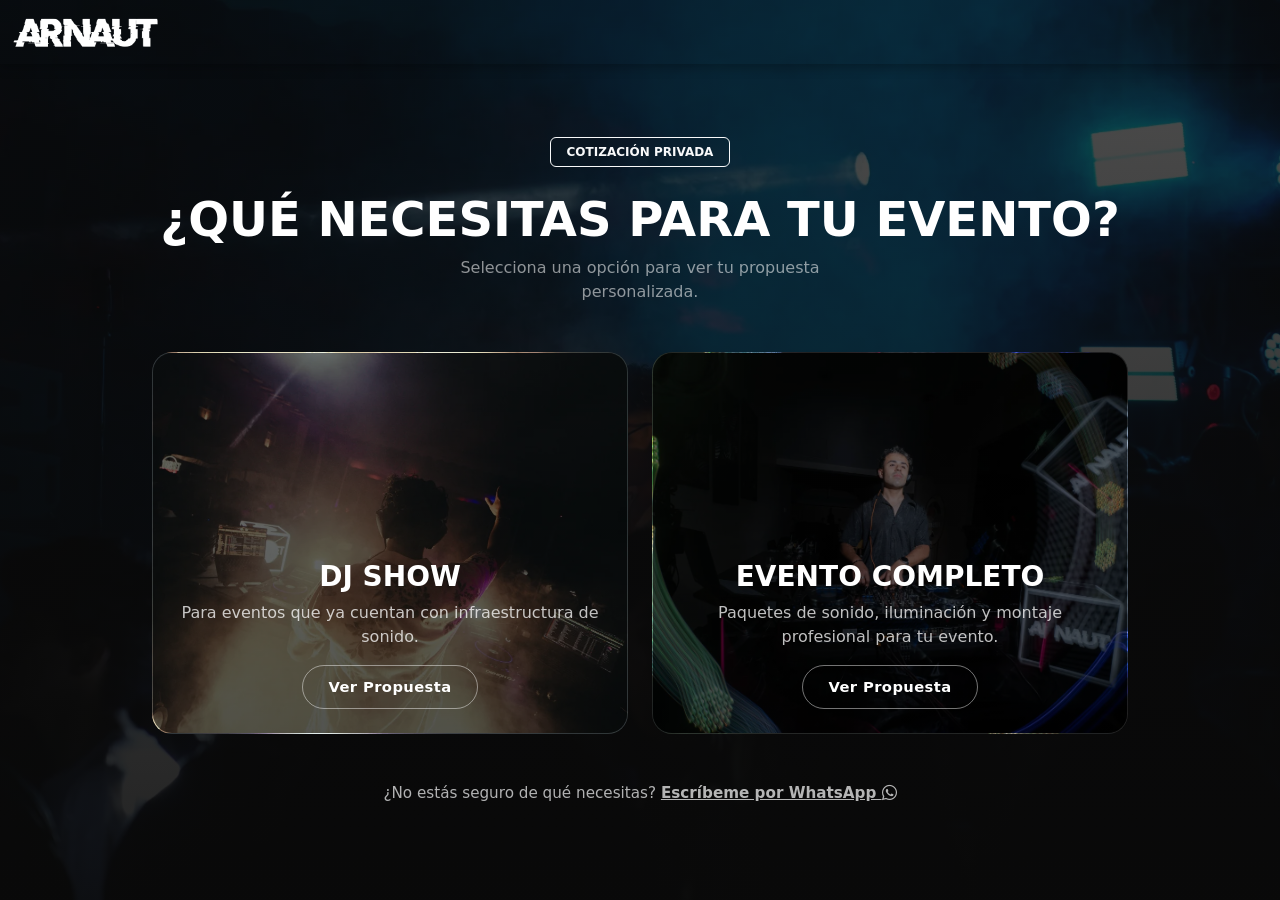
==== cotizacion/index.html @ 8e6738ce "cotizacion" ====
<!doctype html>
<html lang="es">

<head>
    <meta charset="utf-8">
    <meta name="viewport" content="width=device-width, initial-scale=1">

    <link href="https://cdn.jsdelivr.net/npm/bootstrap@5.3.3/dist/css/bootstrap.min.css" rel="stylesheet"
        integrity="sha384-QWTKZyjpPEjISv5WaRU9OFeRpok6YctnYmDr5pNlyT2bRjXh0JMhjY6hW+ALEwIH" crossorigin="anonymous">
    <link rel="stylesheet" href="../styles/style.css">
    <link rel="stylesheet" href="https://cdn.jsdelivr.net/npm/bootstrap-icons@1.11.3/font/bootstrap-icons.min.css">
    <link rel="icon" type="image/png" href="../images/ico.png">

    <title>Cotización | Arnaut</title>
    <meta name="description" content="Solicita tu cotización para eventos. DJ profesional en Ecuador.">
    <meta name="robots" content="noindex, nofollow">

    <!-- OPEN GRAPH (WhatsApp / Facebook) -->
    <meta property="og:title" content="Cotización | Arnaut">
    <meta property="og:description" content="Solicita tu cotización para eventos.">
    <meta property="og:image" content="../images/hero-background.webp">
    <meta property="og:image:width" content="1200">
    <meta property="og:image:height" content="630">
    <meta property="og:url" content="https://arnaut.ec/dj/">
    <meta property="og:type" content="website">

    <!-- Twitter -->
    <meta name="twitter:card" content="summary_large_image">
    <meta name="twitter:title" content="Cotización | Arnaut">
    <meta name="twitter:description" content="Solicita tu cotización para eventos.">
    <meta name="twitter:image" content="../images/hero-background.webp">
</head>

<body>

    <nav class="navbar navbar-dark fixed-top">
        <div class="container-fluid justify-content-center justify-content-lg-start">
            <a class="navbar-brand" href="../">
                <img src="../images/logo.webp" alt="Logo Arnaut" height="35" class="d-inline-block align-text-top">
            </a>
        </div>
    </nav>

    <main>
        <section id="selection-hero"
            class="dj-pricing-section min-vh-100 d-flex flex-column align-items-center justify-content-center text-center px-3">

            <span class="badge border border-light text-light px-3 py-2 text-uppercase mb-4">Cotización Privada</span>
            <h1 class="display-5 fw-bold text-white text-uppercase mb-2">¿Qué necesitas para tu evento?</h1>
            <p class="selection-subtitle mb-5 mx-auto">
                Selecciona una opción para ver tu propuesta personalizada.
            </p>

            <div class="selection-cards-wrapper row g-4 justify-content-center w-100">
                <div class="col-lg-6">
                    <a href="./performance/"
                        class="selection-card selection-card--performance glass-card d-block text-decoration-none position-relative overflow-hidden">
                        <div class="selection-card-overlay position-absolute top-0 start-0 w-100 h-100"></div>
                        <div
                            class="selection-card-content position-relative d-flex flex-column align-items-center justify-content-end text-center p-4">
                            <h2 class="text-white fw-bold text-uppercase fs-3 mb-2">DJ Show</h2>
                            <p class="selection-card-desc mb-3">Para eventos que ya cuentan con infraestructura de
                                sonido.</p>
                            <span class="selection-card-btn btn btn-outline-light rounded-pill">Ver Propuesta</span>

                        </div>
                    </a>
                </div>

                <div class="col-lg-6">
                    <a href="./equipos/"
                        class="selection-card selection-card--equipos glass-card d-block text-decoration-none position-relative overflow-hidden">
                        <div class="selection-card-overlay position-absolute top-0 start-0 w-100 h-100"></div>
                        <div
                            class="selection-card-content position-relative d-flex flex-column align-items-center justify-content-end text-center p-4">
                            <h2 class="text-white fw-bold text-uppercase fs-3 mb-2">Evento Completo</h2>
                            <p class="selection-card-desc mb-3">Paquetes de sonido, iluminación y montaje profesional
                                para tu
                                evento.</p>
                            <span class="selection-card-btn btn btn-outline-light rounded-pill">Ver Propuesta</span>
                        </div>
                    </a>
                </div>
            </div>

            <p class="text-light mt-5 mb-0" style="opacity:.7; font-size:.95rem;">
                ¿No estás seguro de qué necesitas?
                <a href="https://wa.me/593987093563" target="_blank" rel="noopener noreferrer"
                    class="text-white fw-semibold text-decoration-underline">
                    Escríbeme por WhatsApp <i class="bi bi-whatsapp"></i>
                </a>
            </p>

        </section>
    </main>

    <script src="https://cdn.jsdelivr.net/npm/bootstrap@5.3.3/dist/js/bootstrap.bundle.min.js"
        integrity="sha384-YvpcrYf0tY3lHB60NNkmXc5s9fDVZLESaAA55NDzOxhy9GkcIdslK1eN7N6jIeHz"
        crossorigin="anonymous"></script>
    <script src="../js/script.js"></script>

</body>

</html>
---- styles/style.css ----
:root {
    /* Glassmorphism — 3 niveles semánticos */
    --glass-1-bg: rgba(255, 255, 255, 0.03);
    /* tarjetas principales */
    --glass-1-blur: blur(15px);
    --glass-1-border: 1px solid rgba(255, 255, 255, 0.12);

    --glass-2-bg: rgba(255, 255, 255, 0.025);
    /* tarjetas de precio */
    --glass-2-blur: blur(12px);
    --glass-2-border: 1px solid rgba(255, 255, 255, 0.10);

    --glass-3-bg: rgba(255, 255, 255, 0.03);
    /* píldoras y accesorios */
    --glass-3-blur: blur(10px);
    --glass-3-border: 1px solid rgba(255, 255, 255, 0.08);

    /* Border radius — 4 valores */
    --radius-pill: 50px;
    /* píldoras, stat badges */
    --radius-video: 40px;
    /* miniaturas de video */
    --radius-card: 20px;
    /* tarjetas principales */
    --radius-sm: 12px;
    /* elementos internos y badges */

    /* Colores de fondo oscuro — 3 niveles */
    --clr-bg-1: 7, 7, 7;
    /* #070707 — más oscuro */
    --clr-bg-2: 15, 15, 15;
    /* #0f0f0f — oscuro */
    --clr-bg-3: 10, 10, 10;
    /* #0a0a0a — intermedio */
}

html {
    scroll-behavior: smooth;
    /* Eliminamos el scroll-padding-top global de aquí */
}

/* Utilidades globales */
.tracking-wide {
    letter-spacing: 2px;
}

.transition-color {
    transition: color 0.3s ease;
}

/* 1. Le damos el margen superior a TODAS las secciones por defecto */
section,
footer {
    scroll-margin-top: 55px;
}

/* 2. EXCEPCIÓN: Las secciones inmersivas deben tocar el techo (0px) para que la barra transparente se superponga al fondo */
#el-show,
#video,
#booking,
#equipos-hero,
#produccion-mayor {
    scroll-margin-top: 0px !important;
}

.navbar {
    background-color: transparent;
    box-shadow: 0px 4px 10px rgba(0, 0, 0, 0.25);

    /* Transición suave para el cambio de color */
    transition: background-color 0.3s ease-in-out;
}

.navbar-solid {
    background-color: #212529 !important;
    /* Color exacto de 'bg-dark' */
}

.navbar .nav-link,
.navbar .navbar-brand {
    color: #fff !important;
}

.navbar .nav-link:hover {
    color: #f1f1f1 !important;
}





/* Efecto interactivo para los botones principales de la web */
.hero-section .btn,
#el-show .btn,
#musica .btn,
#video .btn {
    transition: all 0.3s cubic-bezier(0.175, 0.885, 0.32, 1.275);
}

.hero-section .btn:hover,
#el-show .btn:hover,
#musica .btn:hover,
#video .btn:hover {
    transform: scale(1.08);
    box-shadow: 0 10px 25px rgba(0, 0, 0, 0.4);
}





/* HERO SECTION */

.hero-section {

    position: relative;

    /* 100vh significa 100% de la altura de la ventana (Viewport Height) */
    height: 100vh;

    background-image: url('../images/hero-background.webp');

    /* 3. Estilos para la imagen de fondo */
    background-size: cover;
    /* Cubre todo el espacio, sin deformarse */
    background-position: center center;
    /* Centra la imagen */
    background-repeat: no-repeat;
    /* No repetir la imagen */
    background-attachment: fixed;

}

.hero-section::before {
    content: "";
    position: absolute;
    top: 0;
    left: 0;
    width: 100%;
    height: 100%;
    background: linear-gradient(to bottom, rgba(0, 0, 0, 0.8), rgba(0, 0, 0, 0));
    z-index: 0;
}

/* Logo de la portada sobre el fondo */
.hero-logo {
    max-width: 500px;
    width: 80%;
}

/* Contenedor para el logo y subtítulo en el Hero */
.hero-content-container {
    padding-top: 100px;
    position: relative;
    z-index: 1;
}


/*
  SOLUCIÓN "HAND-OFF" PARA EL LOGO (Controlado por JavaScript)
*/

/* Transición suave al logo de la barra */
.navbar-brand {
    transition: opacity 0.3s ease-in-out;
}

/* Oculta el logo SÓLO cuando JS le añade la clase .hide-logo */
.navbar.hide-logo .navbar-brand {
    opacity: 0;
    pointer-events: none;
}





/* SHOW SECTION */

/* Fondo inmersivo para la sección El Show */
#el-show {
    background-image: linear-gradient(rgba(var(--clr-bg-2), 0.512), rgba(var(--clr-bg-2), 0.8)), url('../images/showSection.webp');
    background-size: cover;
    background-position: center;
    background-attachment: fixed;
    /* Esto crea un efecto "parallax" súper elegante al hacer scroll */
}

/* --- ESTILO PREMIUM PARA LAS TARJETAS DE EL SHOW --- */
#el-show .card {
    border: none;
    /* Quitamos el borde gris feo por defecto */
    border-radius: var(--radius-card);
    /* Esquinas muy redondeadas, igual que el video */
    box-shadow: 0px 15px 35px rgba(0, 0, 0, 0.5);
    /* La sombra difusa que crea el efecto flotante */
    overflow: hidden;
    /* OBLIGATORIO: Evita que el fondo blanco de la tarjeta se salga por las esquinas redondas */
    transition: transform 0.4s cubic-bezier(0.175, 0.885, 0.32, 1.275), box-shadow 0.4s ease;
}

/* Efecto hover interactivo: la tarjeta "salta" hacia ti al pasar el ratón */
#el-show .card:hover {
    transform: translateY(-12px);
    box-shadow: 0px 25px 45px rgba(0, 0, 0, 0.8);
}

/* Limpieza del encabezado de la tarjeta */
#el-show .card-header {
    border-bottom: none;
    /* Quitamos la línea divisoria para un look más limpio */
    padding-top: 1.5rem;
    /* Le damos más aire arriba */
    background-color: transparent !important;
    /* Para que herede el blanco sin problemas */
}






/* --- ESTILOS PARA EL LIVE SET (Fondo de Video) --- */
.video-background-section {
    position: relative;
    overflow: hidden;
    color: white;
}

.video-background-section video {
    position: absolute;
    top: 50%;
    left: 50%;
    min-width: 100%;
    min-height: 100%;
    width: auto;
    height: auto;
    transform: translateX(-50%) translateY(-50%);
    z-index: 0;
    object-fit: cover;
    /* Asegura que el video llene el espacio sin deformarse */
}

.video-overlay {
    position: absolute;
    top: 0;
    left: 0;
    width: 100%;
    height: 100%;
    background-color: rgba(var(--clr-bg-2), 0.75);
    /* Oscurece el video para leer el texto */
    z-index: 1;
}

.video-content {
    position: relative;
    z-index: 2;
    /* Pone el contenido por encima del video y el filtro */
}

/* Efecto hover para las miniaturas de video */
.video-card {
    transition: transform 0.3s ease;
    overflow: hidden;
    position: relative;
    border-radius: var(--radius-video);
    /* Bordes mucho más redondeados y modernos */
    box-shadow: 0px 15px 35px rgba(0, 0, 0, 0.6);
    /* Sombra difusa, cero bordes duros */
}

.video-card img {
    border-radius: var(--radius-video);
    transition: all 0.4s ease;
}

@media (hover: hover) {

    /* En PC, la imagen empieza apagada y dramática */
    .video-card img {
        filter: brightness(0.85) saturate(0.6);
    }

    /* Al pasar el ratón, la tarjeta entera flota */
    .video-card:hover {
        transform: translateY(-5px);
    }

    /* Y la imagen estalla en color con un zoom interno */
    .video-card:hover img {
        filter: brightness(1.1) saturate(1.1);
        transform: scale(1.02);
    }
}


/* Definir el formato vertical para Shorts/Reels en Bootstrap */
.ratio-9x16 {
    --bs-aspect-ratio: 177.77%;
    /* Es el resultado de dividir 16 / 9 */
}









/* --- SECCIÓN BOOKING (El "Main Stage") --- */


.bg-black {
    background-color: rgb(var(--clr-bg-1)) !important;
    /* Un negro súper profundo, más oscuro que el bg-dark normal */
}

/* El texto gigante del fondo */
.booking-bg-text {
    font-size: clamp(5rem, 18vw, 20rem);
    /* Se adapta perfectamente al celular y a monitores gigantes */
    font-weight: 900;
    color: rgba(255, 255, 255, 0.02);
    /* Súper transparente para que sea sutil */
    line-height: 1;
    letter-spacing: -5px;
    z-index: 0;
    pointer-events: none;
    /* Evita que el usuario seleccione el texto por error */
}

/* Efecto Glassmorphism (Cristal) para los contactos — nivel 1 */
.glass-card {
    background-color: var(--glass-1-bg);
    backdrop-filter: var(--glass-1-blur);
    -webkit-backdrop-filter: var(--glass-1-blur);
    border: var(--glass-1-border);
    border-radius: var(--radius-card);
    transition: all 0.4s cubic-bezier(0.175, 0.885, 0.32, 1.275);
    /* Animación con un rebote elegante */
}

.glass-card:hover {
    background-color: rgba(255, 255, 255, 0.06);
    transform: translateY(-10px);
    /* La tarjeta flota hacia arriba */
    border-color: rgba(255, 255, 255, 0.2);
    box-shadow: 0 20px 40px rgba(0, 0, 0, 0.8);
}

/* Píldoras de estadísticas sociales para el Footer — nivel 3 */
.glass-stat-pill {
    background: var(--glass-3-bg);
    backdrop-filter: var(--glass-3-blur);
    -webkit-backdrop-filter: var(--glass-3-blur);
    border: var(--glass-3-border);
    border-radius: var(--radius-pill);
    transition: all 0.3s cubic-bezier(0.175, 0.885, 0.32, 1.275);
}

.glass-stat-pill:hover {
    background: rgba(255, 255, 255, 0.15);
    transform: translateY(-5px);
    border-color: rgba(255, 255, 255, 0.3);
    box-shadow: 0 10px 20px rgba(0, 0, 0, 0.5);
}

/* Colores específicos al pasar el ratón para dar un toque premium */
.glass-stat-pill.ig:hover i {
    color: #E1306C !important;
}

.glass-stat-pill.tk:hover i {
    color: #00f2fe !important;
    text-shadow: 2px 0px 0px #fe0979;
}

.glass-stat-pill.fb:hover i {
    color: #1877F2 !important;
}

.glass-stat-pill.yt:hover i {
    color: #FF0000 !important;
}


/*
  =============================================================
  SOLUCIONES EXCLUSIVAS PARA MÓVILES Y TABLETS (Máx 992px)
  =============================================================
*/
@media (max-width: 991.98px) {

    /* 1. CORRECCIÓN PARALLAX: Evita el pixelado de fondos en iOS/Android */
    .hero-section,
    #el-show {
        background-attachment: scroll !important;
        background-position: center center !important;
    }

    /* 2. CORRECCIÓN EL SHOW: Ajusta el espacio para que no choque con la barra */
    #el-show {
        align-items: flex-start !important;
        padding-top: 100px !important;
        padding-bottom: 80px !important;
    }

    /* 3. CORRECCIÓN BOOKING: Ajusta el espacio del footer */
    #booking {
        justify-content: flex-start !important;
        padding-top: 130px !important;
        padding-bottom: 60px !important;
    }

    /* 4. EFECTO CRISTAL: Barra de navegación difuminada */
    .navbar:not(.navbar-solid) {
        background-color: rgba(var(--clr-bg-2), 0.5) !important;
        backdrop-filter: blur(12px);
        -webkit-backdrop-filter: blur(12px);
        border-bottom: 1px solid rgba(255, 255, 255, 0.05);
    }

    /* 5. MENÚ DESPLEGABLE: Fondo sólido al abrir el botón de las 3 rayitas */
    .navbar:not(.navbar-solid) .navbar-collapse {
        background-color: #212529;
        margin-top: 10px;
        padding: 15px;
        border-radius: 0.35rem;
    }
}

/* =========================
   DJ Private Quote Pricing
========================= */
.dj-pricing-section {
    background-image: linear-gradient(rgba(var(--clr-bg-3), 0.72), rgba(var(--clr-bg-3), 0.9)), url('../images/hero-background.webp');
    background-size: cover;
    background-position: center;
    background-attachment: fixed;
    color: #fff;
}

.dj-pricing-section--performance {
    background-image: linear-gradient(rgba(10, 10, 10, 0.72), rgba(10, 10, 10, 0.9)), url('../images/hero-background.webp');
}

.dj-price-card {
    background: var(--glass-2-bg);
    backdrop-filter: var(--glass-2-blur);
    -webkit-backdrop-filter: var(--glass-2-blur);
    border: var(--glass-2-border);
    border-radius: var(--radius-card);
    padding: 2rem;
    box-shadow: 0 20px 40px rgba(0, 0, 0, 0.45);
    transition: transform 0.35s ease, border-color 0.35s ease, box-shadow 0.35s ease;
}

.dj-anchor-card {
    padding: clamp(2rem, 3vw, 2.6rem);
    border-color: rgba(255, 255, 255, 0.2);
    box-shadow: 0 28px 56px rgba(0, 0, 0, 0.55);
}

.dj-anchor-card .dj-price-card-top {
    border-bottom-color: rgba(255, 255, 255, 0.2);
}

.dj-price-card:hover {
    transform: translateY(-8px);
    border-color: rgba(255, 255, 255, 0.3);
    box-shadow: 0 28px 48px rgba(0, 0, 0, 0.6);
}

.dj-price-card-top {
    border-bottom: 1px solid rgba(255, 255, 255, 0.12);
    padding-bottom: 1rem;
}

.dj-price-value {
    font-size: clamp(2rem, 3.8vw, 2.7rem);
    font-weight: 800;
    line-height: 1.1;
    color: #ffffff;
}

.dj-feature-list li {
    display: flex;
    gap: 0.7rem;
    align-items: flex-start;
    margin-bottom: 0.85rem;
    color: rgba(255, 255, 255, 0.92);
}

.dj-feature-list i {
    color: #7dff9e;
    font-size: 1rem;
    margin-top: 0.16rem;
    flex-shrink: 0;
}

.dj-logistics-card {
    background: var(--glass-3-bg);
    backdrop-filter: var(--glass-3-blur);
    -webkit-backdrop-filter: var(--glass-3-blur);
    border: var(--glass-3-border);
    border-radius: var(--radius-sm);
    padding: 1.25rem 1.25rem;
    color: rgba(255, 255, 255, 0.86);
    box-shadow: 0 10px 22px rgba(0, 0, 0, 0.28);
}

.dj-logistics-layout {
    display: grid;
    grid-template-columns: 1fr auto;
    align-items: center;
    column-gap: 1rem;
    row-gap: 0.75rem;
}

.dj-logistics-title {
    grid-column: 1 / -1;
    /* Título centrado en todo el ancho (incluye el badge) */
    text-align: center;
}

.dj-logistics-title h4 {
    text-align: center !important;
}

.dj-logistics-copy {
    grid-column: 1;
}

.dj-logistics-copy p {
    line-height: 1.55;
}

.dj-logistics-price-badge {
    min-width: 96px;
    text-align: center;
    padding: 0.55rem 0.75rem;
    border-radius: var(--radius-sm);
    border: 1px solid rgba(255, 255, 255, 0.12);
    background: rgba(var(--clr-bg-1), 0.78);
    font-family: "SFMono-Regular", Menlo, Monaco, Consolas, "Liberation Mono", "Courier New", monospace;
    font-size: clamp(1.4rem, 2.1vw, 1.8rem);
    font-weight: 800;
    letter-spacing: 0.5px;
    line-height: 1;
    grid-column: 2;
    grid-row: 2;
    /* Evita superponer el badge cuando el título ocupa ambas columnas */
    justify-self: center;
    align-self: center;
}

.dj-logistics-card h4 {
    color: #fff;
}

.dj-logistics-note {
    margin-top: 0.55rem;
    font-size: 0.92rem;
    color: rgba(255, 255, 255, 0.74);
}

.dj-rider-link {
    display: inline-flex;
    align-items: center;
    gap: 0.45rem;
    margin-top: 0.75rem;
    font-size: 0.92rem;
    color: rgba(219, 243, 228, 0.92);
    text-decoration: underline;
    text-decoration-color: rgba(125, 255, 158, 0.55);
    text-underline-offset: 3px;
    transition: color 0.25s ease, text-decoration-color 0.25s ease;
}

.dj-rider-link:hover {
    color: #cffff0;
    text-decoration-color: rgba(125, 255, 158, 0.9);
}

.dj-logistics-card-bonus {
    border-color: rgba(125, 255, 158, 0.22);
    box-shadow: 0 10px 22px rgba(32, 145, 84, 0.14);
}

.dj-logistics-card-bonus .dj-logistics-price-badge {
    color: #7dff9e;
    border-color: rgba(125, 255, 158, 0.35);
}

.dj-logistics-card-upsell {
    border-color: rgba(255, 125, 72, 0.2);
    box-shadow: 0 10px 22px rgba(181, 89, 44, 0.14);
}

.dj-logistics-card-upsell .dj-logistics-price-badge {
    color: #ff9a5c;
    border-color: rgba(255, 154, 92, 0.35);
}

@media (max-width: 991.98px) {
    .dj-logistics-layout {
        grid-template-columns: 1fr;
        align-items: flex-start;
        row-gap: 0.4rem;
    }

    .dj-logistics-price-badge {
        grid-column: 1;
        grid-row: auto;
        margin-bottom: 0.2rem;
        justify-self: center;
    }
}

.dj-scarcity-note {
    color: rgba(255, 255, 255, 0.72);
    max-width: 880px;
    margin-left: auto;
    margin-right: auto;
}

@media (max-width: 991.98px) {
    .dj-pricing-section {
        background-attachment: scroll !important;
        padding-top: 5rem !important;
    }
}

/* DJ Selection Landing */
#selection-hero {
    padding-top: 90px;
    padding-bottom: 48px;
}

.selection-subtitle {
    color: rgba(255, 255, 255, 0.55);
    max-width: 480px;
}

.selection-cards-wrapper {
    max-width: 1000px;
}

.selection-card {
    min-height: 380px;
}

.selection-card--performance {
    background-image: url('../images/fullSetThubail.webp');
    background-size: cover;
    background-position: center;
}

.selection-card--equipos {
    background-image: url('../images/mis-equipos.webp');
    background-size: cover;
    background-position: center;
}

.selection-card-content {
    min-height: 380px;
    z-index: 1;
}

.selection-card-desc {
    color: rgba(255, 255, 255, 0.75);
}

.selection-card-overlay {
    background: linear-gradient(to bottom, rgba(0, 0, 0, 0) 0%, rgba(0, 0, 0, 0.65) 100%);
    transition: background 0.3s ease;
}

/* "Ver Propuesta" button inside selection cards */
.selection-card-btn {
    border-color: rgba(255, 255, 255, 0.45);
    color: #fff;
    background: transparent;
    padding: 0.55rem 1.6rem;
    font-size: 0.92rem;
    font-weight: 600;
    letter-spacing: 0.4px;
    transition: background-color 0.25s ease, color 0.25s ease, border-color 0.25s ease;
    min-height: 44px;
    display: inline-flex;
    align-items: center;
    justify-content: center;
}

.selection-card-btn:hover,
.selection-card-btn:focus-visible {
    background-color: #fff;
    color: #212529;
    border-color: #fff;
    transform: none;
    box-shadow: none;
}

@media (hover: hover) {
    .selection-card-overlay {
        background: linear-gradient(to bottom, rgba(0, 0, 0, 0.55) 0%, rgba(0, 0, 0, 0.65) 100%);
    }

    .selection-card:hover .selection-card-overlay {
        background: linear-gradient(to bottom, rgba(0, 0, 0, 0) 0%, rgba(0, 0, 0, 0.65) 100%);
    }
}

/* =========================
   DJ Equipos / Paquetes Page
========================= */

/* ===== HERO EQUIPOS ===== */
#equipos-hero {
    position: relative;
    min-height: 100vh;
    display: flex;
    align-items: center;
    justify-content: center;
    background-image: url('../images/mis-equipos.webp');
    background-size: cover;
    background-position: center;
    background-attachment: fixed;
    background-color: rgb(var(--clr-bg-1));
}

#equipos-hero::before {
    content: "";
    position: absolute;
    inset: 0;
    /* Gradiente inferior suave para transición a la siguiente sección */
    background: linear-gradient(to bottom, transparent 0%, transparent 60%, rgba(var(--clr-bg-1), 0.55) 85%, rgba(var(--clr-bg-1), 0.8) 100%);
    z-index: 0;
}

#equipos-hero>.container {
    position: relative;
    z-index: 1;
    /* Nube centrada — fundido micro-step para borde imperceptible */
    background: radial-gradient(ellipse at center,
            rgba(0, 0, 0, 0.68) 0%,
            rgba(0, 0, 0, 0.675) 2%,
            rgba(0, 0, 0, 0.67) 4%,
            rgba(0, 0, 0, 0.66) 6%,
            rgba(0, 0, 0, 0.645) 8%,
            rgba(0, 0, 0, 0.63) 10%,
            rgba(0, 0, 0, 0.61) 12%,
            rgba(0, 0, 0, 0.585) 14%,
            rgba(0, 0, 0, 0.56) 16%,
            rgba(0, 0, 0, 0.53) 18%,
            rgba(0, 0, 0, 0.50) 20%,
            rgba(0, 0, 0, 0.47) 22%,
            rgba(0, 0, 0, 0.44) 24%,
            rgba(0, 0, 0, 0.41) 26%,
            rgba(0, 0, 0, 0.38) 28%,
            rgba(0, 0, 0, 0.35) 30%,
            rgba(0, 0, 0, 0.32) 33%,
            rgba(0, 0, 0, 0.29) 36%,
            rgba(0, 0, 0, 0.26) 39%,
            rgba(0, 0, 0, 0.23) 42%,
            rgba(0, 0, 0, 0.20) 45%,
            rgba(0, 0, 0, 0.17) 48%,
            rgba(0, 0, 0, 0.14) 52%,
            rgba(0, 0, 0, 0.115) 56%,
            rgba(0, 0, 0, 0.09) 60%,
            rgba(0, 0, 0, 0.07) 64%,
            rgba(0, 0, 0, 0.055) 68%,
            rgba(0, 0, 0, 0.04) 72%,
            rgba(0, 0, 0, 0.03) 76%,
            rgba(0, 0, 0, 0.022) 80%,
            rgba(0, 0, 0, 0.015) 84%,
            rgba(0, 0, 0, 0.01) 88%,
            rgba(0, 0, 0, 0.005) 92%,
            rgba(0, 0, 0, 0.002) 96%,
            transparent 100%);
    padding: 8rem 2rem;
}

/* ===== PAQUETES SECTION ===== */
#paquetes {
    background-color: rgb(var(--clr-bg-2));
    padding-top: 80px;
    padding-bottom: 80px;
}

/* Package card image */
.pkg-card-img-wrap {
    aspect-ratio: 16 / 9;
    overflow: hidden;
    border-radius: var(--radius-sm);
    position: relative;
    margin: -0.5rem -0.5rem 1.5rem -0.5rem;
}

.pkg-card-img-wrap img {
    width: 100%;
    height: 100%;
    object-fit: cover;
    object-position: center;
    filter: brightness(0.85);
    transition: transform 0.4s ease;
}

.dj-price-card:hover .pkg-card-img-wrap img {
    transform: scale(1.04);
}

.pkg-aforo-badge {
    display: inline-flex;
    align-items: center;
    gap: 0.4rem;
    background: rgba(255, 255, 255, 0.07);
    border: 1px solid rgba(255, 255, 255, 0.12);
    border-radius: var(--radius-pill);
    padding: 0.3rem 0.85rem;
    font-size: 0.85rem;
    color: rgba(255, 255, 255, 0.8);
    margin-bottom: 0.75rem;
}

/* ===== UPGRADE BANNER ===== */
#upgrade {
    background-color: rgb(var(--clr-bg-2));
    padding-top: 0;
    padding-bottom: 80px;
}

.upgrade-banner {
    background: var(--glass-2-bg);
    border: var(--glass-2-border);
    border-left: 3px solid rgba(255, 255, 255, 0.35);
    border-radius: var(--radius-card);
    padding: 2rem 2.25rem;
}

.upgrade-price-tag {
    display: inline-block;
    font-size: clamp(1.3rem, 2.2vw, 1.7rem);
    font-weight: 800;
    color: #fff;
    background: rgba(255, 255, 255, 0.06);
    border: 1px solid rgba(255, 255, 255, 0.15);
    border-radius: var(--radius-sm);
    padding: 0.4rem 1rem;
    white-space: nowrap;
}

.upgrade-banner .dj-feature-list li {
    display: grid;
    grid-template-columns: auto 1fr;
    gap: 0 0.7rem;
    align-items: start;
}

.upgrade-detail-note {
    grid-column: 2;
    margin: 0.35rem 0 0 0;
    font-size: 0.88rem;
    line-height: 1.55;
    color: rgba(255, 255, 255, 0.55);
}

/* ===== PRODUCCION MAYOR ===== */
#produccion-mayor {
    position: relative;
    min-height: 100vh;
    display: flex;
    align-items: center;
    background-image: url('../images/photo-1.webp');
    background-size: cover;
    background-position: center;
    background-attachment: fixed;
}

/* Degradado general: claro arriba → oscuro abajo */
#produccion-mayor::before {
    content: "";
    position: absolute;
    inset: 0;
    background: linear-gradient(to bottom,
            rgba(0, 0, 0, 0.15) 0%,
            rgba(0, 0, 0, 0.35) 20%,
            rgba(0, 0, 0, 0.65) 50%,
            rgba(0, 0, 0, 0.72) 85%,
            rgba(0, 0, 0, 0.82) 100%);
    z-index: 0;
}

#produccion-mayor>.container {
    position: relative;
    z-index: 1;
}

/* ===== BOOKING FINAL ===== */
#booking-final {
    background-color: rgb(var(--clr-bg-1));
    padding-top: 80px;
    padding-bottom: 80px;
    border-top: 1px solid rgba(255, 255, 255, 0.05);
}

.contact-pill {
    display: inline-flex;
    align-items: center;
    gap: 0.6rem;
    background: var(--glass-3-bg);
    border: var(--glass-3-border);
    border-radius: var(--radius-pill);
    padding: 0.65rem 1.4rem;
    color: rgba(255, 255, 255, 0.85);
    text-decoration: none;
    font-size: 0.95rem;
    transition: background 0.25s ease, border-color 0.25s ease;
}

.contact-pill:hover {
    background: rgba(255, 255, 255, 0.07);
    border-color: rgba(255, 255, 255, 0.25);
    color: #fff;
}

.wa-cta-btn {
    font-size: 1.1rem;
    padding: 0.85rem 2.2rem;
    font-weight: 700;
    letter-spacing: 0.3px;
}

@media (max-width: 991.98px) {
    #equipos-hero {
        background-attachment: scroll !important;
        padding-top: 110px;
        padding-bottom: 80px;
    }

    #produccion-mayor {
        background-attachment: scroll !important;
        padding-top: 80px;
        padding-bottom: 80px;
    }



    .upgrade-banner {
        border-left: 1px solid rgba(255, 255, 255, 0.1);
        border-top: 3px solid rgba(255, 255, 255, 0.35);
    }

    .upgrade-price-tag {
        white-space: normal;
        text-align: center;
        display: block;
        font-size: 1.15rem;
    }
}
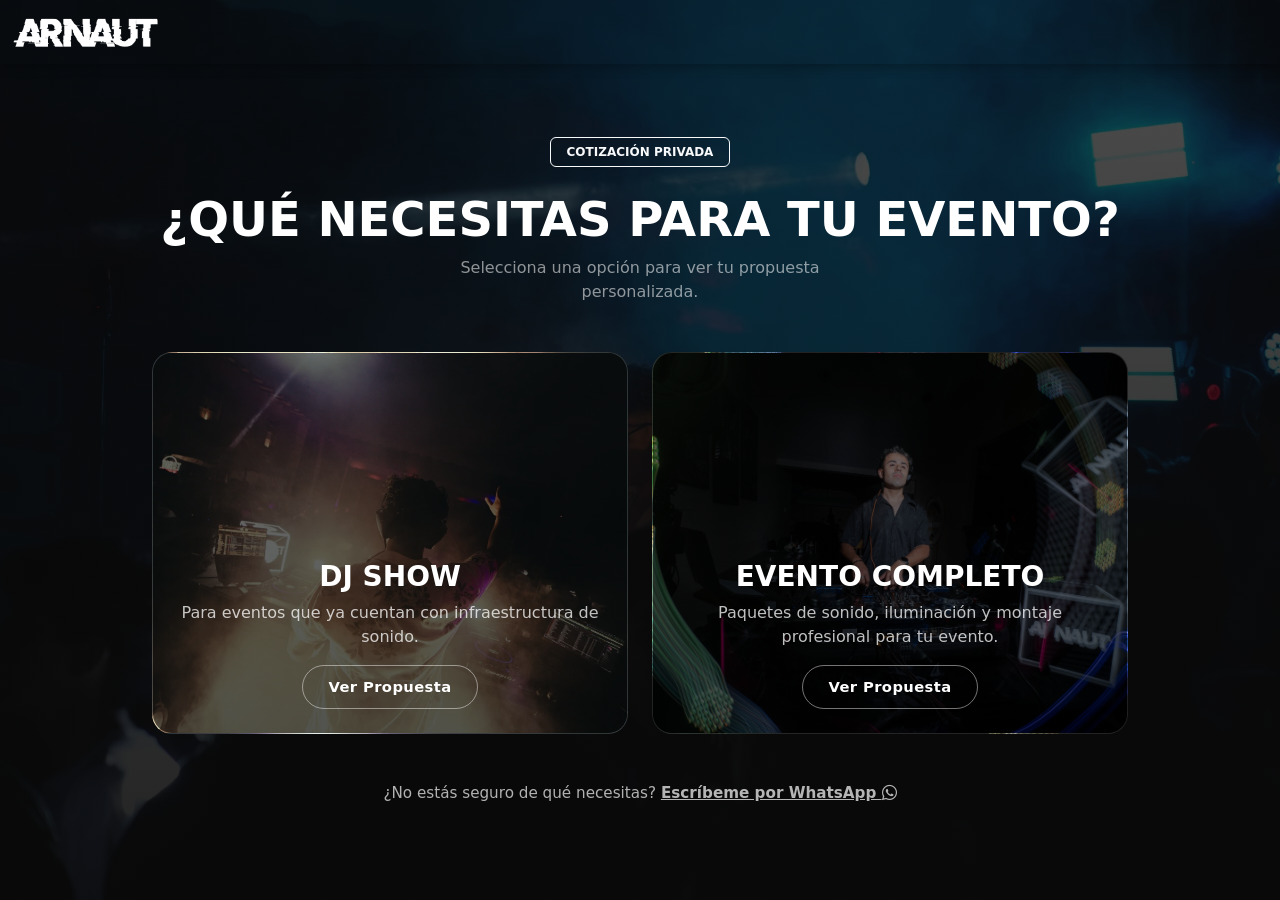
==== commit 9318abf8: "meta images update" ====
--- a/cotizacion/index.html
+++ b/cotizacion/index.html
@@ -18,17 +18,17 @@
     <!-- OPEN GRAPH (WhatsApp / Facebook) -->
     <meta property="og:title" content="Cotización | Arnaut">
     <meta property="og:description" content="Solicita tu cotización para eventos.">
-    <meta property="og:image" content="../images/hero-background.webp">
+    <meta property="og:image" content="../images/photo-1.webp">
     <meta property="og:image:width" content="1200">
     <meta property="og:image:height" content="630">
-    <meta property="og:url" content="https://arnaut.ec/dj/">
+    <meta property="og:url" content="https://arnaut.ec/cotizacion/">
     <meta property="og:type" content="website">
 
     <!-- Twitter -->
     <meta name="twitter:card" content="summary_large_image">
     <meta name="twitter:title" content="Cotización | Arnaut">
     <meta name="twitter:description" content="Solicita tu cotización para eventos.">
-    <meta name="twitter:image" content="../images/hero-background.webp">
+    <meta name="twitter:image" content="../images/photo-1.webp">
 </head>
 
 <body>
--- a/styles/style.css
+++ b/styles/style.css
@@ -390,7 +390,7 @@
   SOLUCIONES EXCLUSIVAS PARA MÓVILES Y TABLETS (Máx 992px)
   =============================================================
 */
-@media (max-width: 991.98px) {
+@media (hover: none) {
 
     /* 1. CORRECCIÓN PARALLAX: Evita el pixelado de fondos en iOS/Android */
     .hero-section,
@@ -497,6 +497,25 @@
     font-size: 1rem;
     margin-top: 0.16rem;
     flex-shrink: 0;
+}
+
+.xdjxz-card-img {
+    max-width: 100%;
+    max-height: 220px;
+    object-fit: contain;
+    filter: brightness(0.95);
+    transition: filter 0.3s ease;
+}
+
+.dj-anchor-card:hover .xdjxz-card-img {
+    filter: brightness(1.05);
+}
+
+@media (max-width: 767.98px) {
+    .xdjxz-card-img {
+        max-height: 160px;
+        margin-top: 0.5rem;
+    }
 }
 
 .dj-logistics-card {
@@ -603,7 +622,7 @@
     border-color: rgba(255, 154, 92, 0.35);
 }
 
-@media (max-width: 991.98px) {
+@media (hover: none) {
     .dj-logistics-layout {
         grid-template-columns: 1fr;
         align-items: flex-start;
@@ -625,7 +644,13 @@
     margin-right: auto;
 }
 
-@media (max-width: 991.98px) {
+@media (hover: hover) and (pointer: fine) {
+    .dj-pricing-section {
+        padding-top: 90px !important;
+    }
+}
+
+@media (hover: none) {
     .dj-pricing-section {
         background-attachment: scroll !important;
         padding-top: 5rem !important;
@@ -932,7 +957,7 @@
     letter-spacing: 0.3px;
 }
 
-@media (max-width: 991.98px) {
+@media (hover: none) {
     #equipos-hero {
         background-attachment: scroll !important;
         padding-top: 110px;
